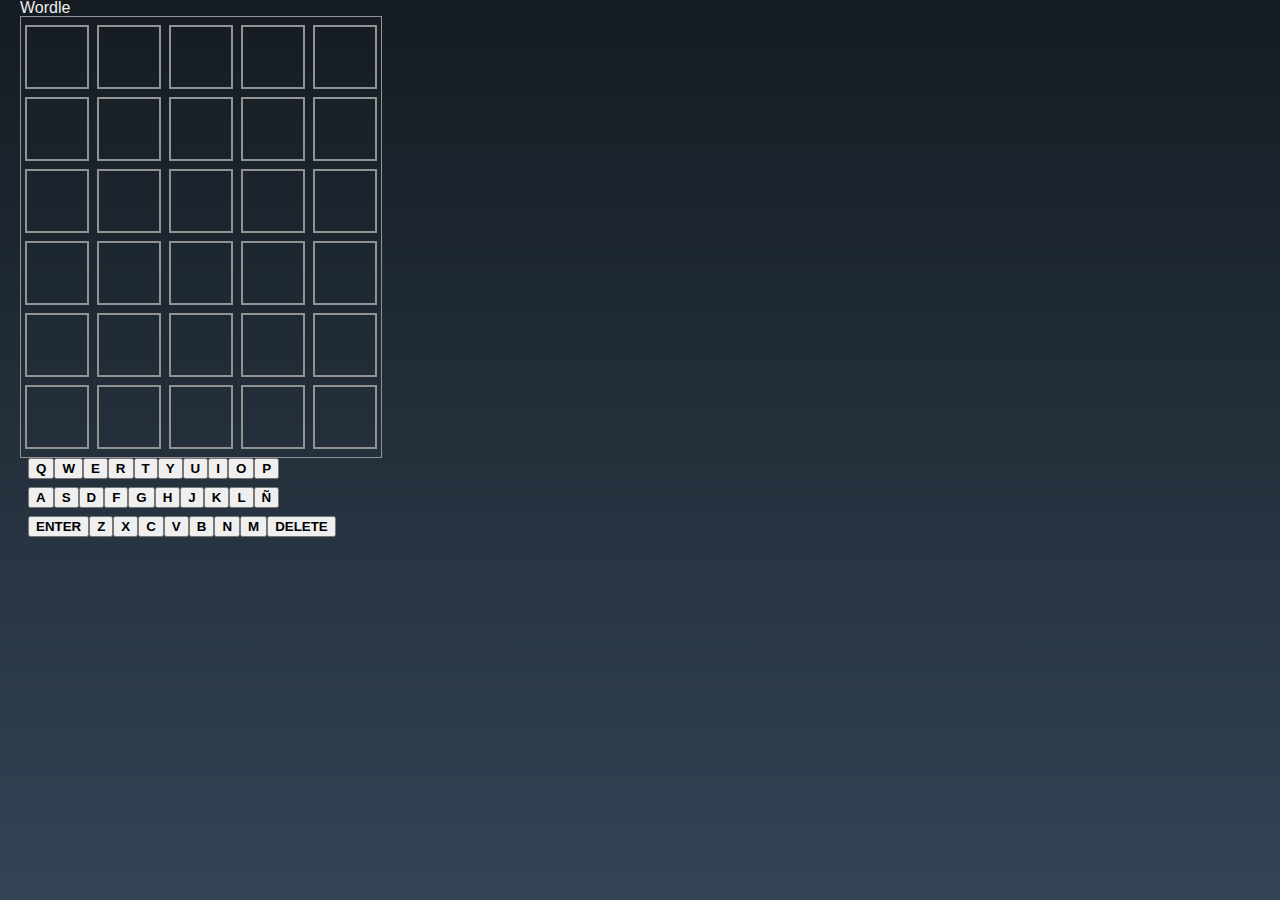
==== html/wordle.html @ 6758c0a9 "Wordle page in progress" ====
<!DOCTYPE html>
<html lang="en">

<head>
    <meta charset="UTF-8">
    <meta http-equiv="X-UA-Compatible" content="IE=edge">
    <meta name="viewport" content="width=<device-width>, initial-scale=1.0">
    <link rel="stylesheet" href="../styles/reset.css">
    <link rel="stylesheet" href="../styles/wordle.css">
    <script src="../scripts/wordle.js" defer></script>
    <title>Wordle</title>
</head>

<body>
    <header class="header">
        Wordle
    </header>
    <div class="main-container">
        <div class="tiles-container">
            <div class="row">
                <div class="tile"></div>
                <div class="tile"></div>
                <div class="tile"></div>
                <div class="tile"></div>
                <div class="tile"></div>
            </div>
            <div class="row">
                <div class="tile"></div>
                <div class="tile"></div>
                <div class="tile"></div>
                <div class="tile"></div>
                <div class="tile"></div>
            </div>
            <div class="row">
                <div class="tile"></div>
                <div class="tile"></div>
                <div class="tile"></div>
                <div class="tile"></div>
                <div class="tile"></div>
            </div>
            <div class="row">
                <div class="tile"></div>
                <div class="tile"></div>
                <div class="tile"></div>
                <div class="tile"></div>
                <div class="tile"></div>
            </div>
            <div class="row">
                <div class="tile"></div>
                <div class="tile"></div>
                <div class="tile"></div>
                <div class="tile"></div>
                <div class="tile"></div>
            </div>
            <div class="row">
                <div class="tile"></div>
                <div class="tile"></div>
                <div class="tile"></div>
                <div class="tile"></div>
                <div class="tile"></div>
            </div>
        </div>
        <div class="virtual-keyboard">
            <div class="keys-row">
                <button class="key">Q</button>
                <button class="key">W</button>
                <button class="key">E</button>
                <button class="key">R</button>
                <button class="key">T</button>
                <button class="key">Y</button>
                <button class="key">U</button>
                <button class="key">I</button>
                <button class="key">O</button>
                <button class="key">P</button>
            </div>
            <div class="keys-row">
                <button class="key">A</button>
                <button class="key">S</button>
                <button class="key">D</button>
                <button class="key">F</button>
                <button class="key">G</button>
                <button class="key">H</button>
                <button class="key">J</button>
                <button class="key">K</button>
                <button class="key">L</button>
                <button class="key">Ñ</button>
            </div>
            <div class="keys-row">
                <button class="key">ENTER</button>
                <button class="key">Z</button>
                <button class="key">X</button>
                <button class="key">C</button>
                <button class="key">V</button>
                <button class="key">B</button>
                <button class="key">N</button>
                <button class="key">M</button>
                <button class="key">DELETE</button>
            </div>
        </div>
    </div>
</body>

</html>
---- styles/wordle.css ----
html, body { min-height: 100%; }

body {
	background-color: #334455;
	background-image: linear-gradient(to bottom, #00000099, transparent);
	color: #eeeeee;
	font-family: 'Lato', sans-serif;
	padding: 0 20px;
	box-sizing: border-box;
}

.main-container {
    display: flex;
    flex-direction: column;
}

.tiles-container {
    display: flex;
    flex-direction: column;
    border: 1px solid #929292;
    align-items: middle;
    width: 360px;
    height: 440px;
}

.row {
    display: flex;
    flex-direction: row;
    width: 100%;
    justify-content: space-around;
}

.tile {
    border: 2px solid #929292;
    width: 60px;
    height: 60px;
    margin-top: 8px;
}

.virtual-keyboard {
    height: 200px;
    margin: 0 8px;
    display: flex;
    flex-direction: column;
    user-select: none;
}

.keys-row {
    display: flex;
    width: 100%;
    margin: 0 auto 8px;
    touch-action: manipulation;
}

.key {
    font-family: inherit;
    font-weight: bold;
}
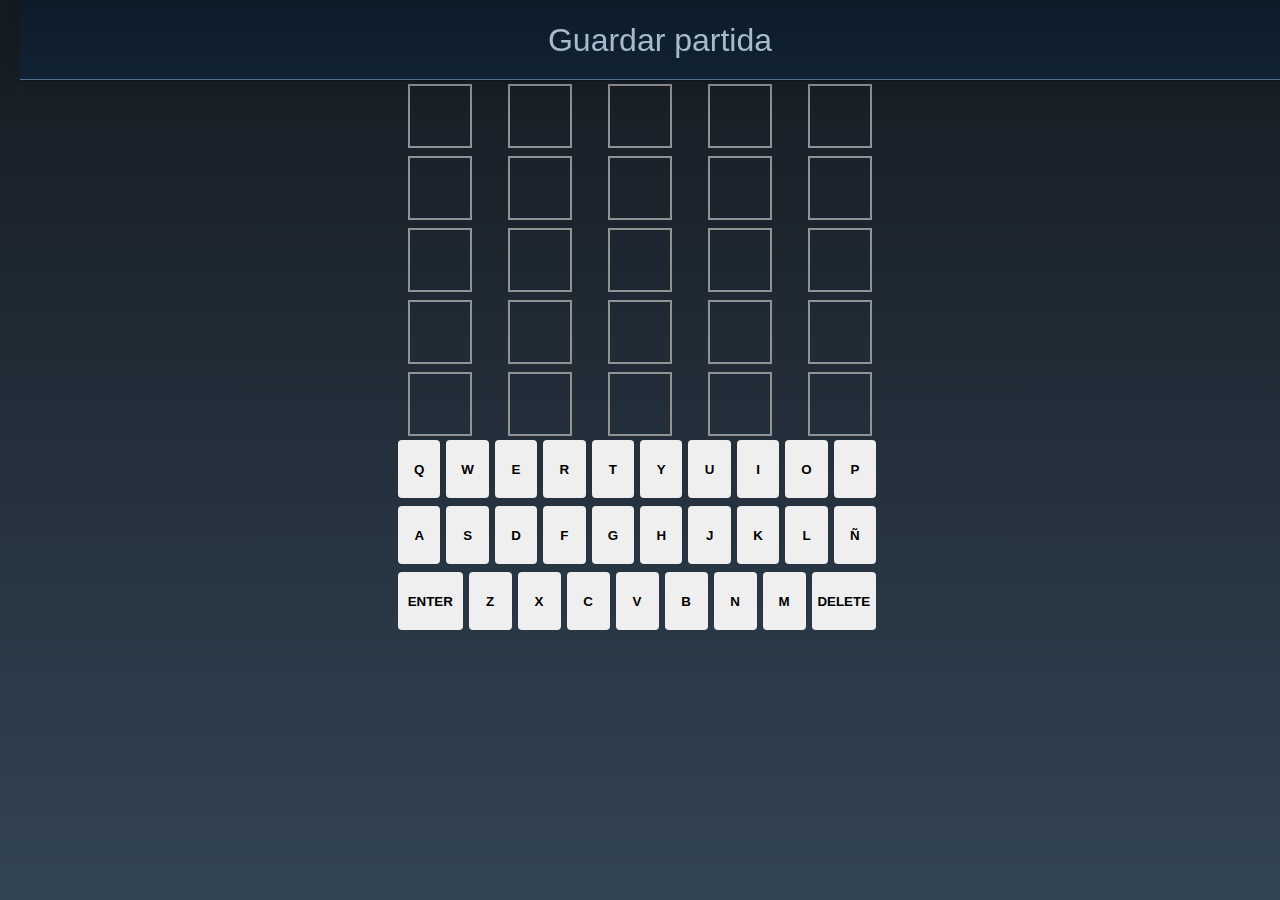
==== commit ccb251b5: "button fixed" ====
--- a/html/wordle.html
+++ b/html/wordle.html
@@ -7,13 +7,16 @@
     <meta name="viewport" content="width=<device-width>, initial-scale=1.0">
     <link rel="stylesheet" href="../styles/reset.css">
     <link rel="stylesheet" href="../styles/wordle.css">
-    <script src="../scripts/wordle.js" defer></script>
+    <script src="../scripts/wordle.js" type="module" defer></script>
     <title>Wordle</title>
 </head>
 
 <body>
     <header class="header">
-        Wordle
+        <ul class="navbar">
+            <span class="save-game">Guardar partida</span>
+            <span class="line"></span>
+        </ul>
     </header>
     <div class="main-container">
         <div class="tiles-container">
@@ -86,7 +89,7 @@
                 <button class="key">Ñ</button>
             </div>
             <div class="keys-row">
-                <button class="key">ENTER</button>
+                <button class="key point-five">ENTER</button>
                 <button class="key">Z</button>
                 <button class="key">X</button>
                 <button class="key">C</button>
@@ -94,7 +97,7 @@
                 <button class="key">B</button>
                 <button class="key">N</button>
                 <button class="key">M</button>
-                <button class="key">DELETE</button>
+                <button class="key point-five">DELETE</button>
             </div>
         </div>
     </div>
--- a/styles/wordle.css
+++ b/styles/wordle.css
@@ -9,7 +9,49 @@
 	box-sizing: border-box;
 }
 
+.navbar {
+	background-color: #112233;
+	background-image: linear-gradient(to bottom, #00000033, transparent);
+	border-bottom: 1px solid #00000033;
+	box-shadow: 0 0 32px #00000033;
+	font-size: 2em;
+	font-weight: 300;
+    display: flex;
+	grid-template-columns: repeat(var(--items), 1fr);
+	position: fixed;
+    width: 100%;
+    justify-content: space-evenly;
+    user-select: none;
+}
+
+.navbar > .save-game {
+	color: #a6bace;
+	padding: .75em;
+	text-align: center;
+	text-decoration: none;
+	transition: all .5s;
+}
+
+.save-game:hover {
+    background: #ffffff0c;
+	color: #aaddff;
+}
+
+.navbar > .line {
+	background: #55718d;
+	height: 1px;
+	pointer-events: none;
+	transition: all .5s;
+	position: absolute;
+	bottom: 0;
+    width: 100%;
+	--index: 0;
+}
+
 .main-container {
+    width: 100%;
+    max-width: 500px;
+    margin: 0 auto;
     display: flex;
     flex-direction: column;
 }
@@ -17,10 +59,12 @@
 .tiles-container {
     display: flex;
     flex-direction: column;
-    border: 1px solid #929292;
-    align-items: middle;
-    width: 360px;
+    width: 100%;
     height: 440px;
+    justify-content: center;
+    align-items: center;
+    flex-grow: 1;
+    overflow: hidden; 
 }
 
 .row {
@@ -39,6 +83,7 @@
 
 .virtual-keyboard {
     height: 200px;
+    width: 484px;
     margin: 0 8px;
     display: flex;
     flex-direction: column;
@@ -55,4 +100,20 @@
 .key {
     font-family: inherit;
     font-weight: bold;
+    border: 0;
+    padding: 0;
+    margin: 0 6px 0 0;
+    height: 58px;
+    border-radius: 4px;
+    cursor: pointer;
+    user-select: none;
+    flex: 1;
+    display: flex;
+    justify-content: center;
+    align-items: center;
+    text-transform: uppercase;
+}
+
+.point-five {
+    flex: 1.5;
 }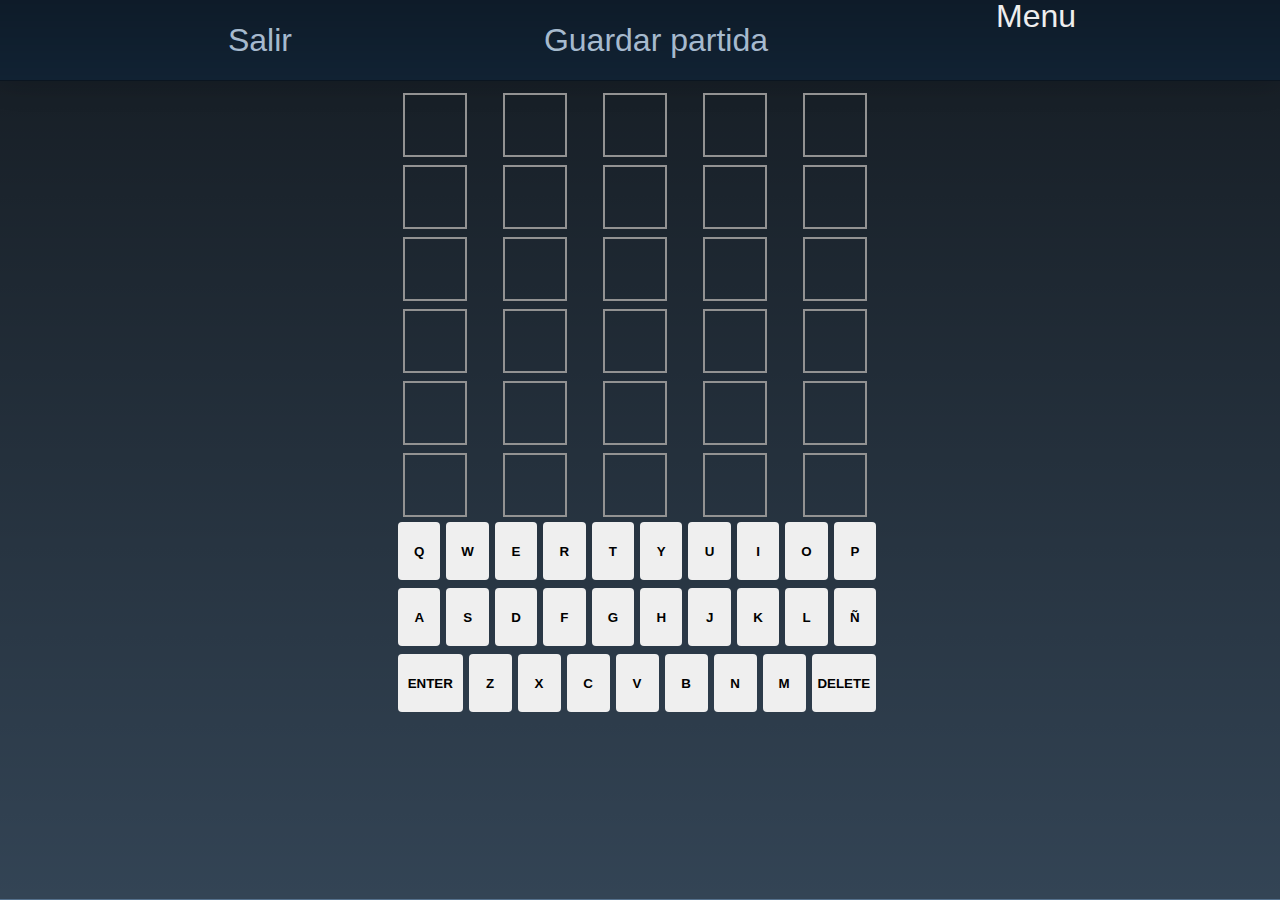
==== commit be129c7e: "main game progress" ====
--- a/html/wordle.html
+++ b/html/wordle.html
@@ -14,7 +14,9 @@
 <body>
     <header class="header">
         <ul class="navbar">
-            <span class="save-game">Guardar partida</span>
+            <span class="exit-game navbar-button">Salir</span>
+            <span class="save-game navbar-button">Guardar partida</span>
+            <span class="deployable-menu">Menu</span>
             <span class="line"></span>
         </ul>
     </header>
--- a/styles/wordle.css
+++ b/styles/wordle.css
@@ -5,7 +5,7 @@
 	background-image: linear-gradient(to bottom, #00000099, transparent);
 	color: #eeeeee;
 	font-family: 'Lato', sans-serif;
-	padding: 0 20px;
+	/* padding: 0 20px; */
 	box-sizing: border-box;
 }
 
@@ -18,13 +18,13 @@
 	font-weight: 300;
     display: flex;
 	grid-template-columns: repeat(var(--items), 1fr);
-	position: fixed;
+	/* position: fixed; */
     width: 100%;
     justify-content: space-evenly;
     user-select: none;
 }
 
-.navbar > .save-game {
+.navbar > .navbar-button {
 	color: #a6bace;
 	padding: .75em;
 	text-align: center;
@@ -32,7 +32,7 @@
 	transition: all .5s;
 }
 
-.save-game:hover {
+.navbar-button:hover {
     background: #ffffff0c;
 	color: #aaddff;
 }
@@ -50,7 +50,7 @@
 
 .main-container {
     width: 100%;
-    max-width: 500px;
+    max-width: 510px;
     margin: 0 auto;
     display: flex;
     flex-direction: column;
@@ -60,6 +60,7 @@
     display: flex;
     flex-direction: column;
     width: 100%;
+    max-width: 500px;
     height: 440px;
     justify-content: center;
     align-items: center;
@@ -84,10 +85,12 @@
 .virtual-keyboard {
     height: 200px;
     width: 484px;
-    margin: 0 8px;
+    margin: 0 auto;
     display: flex;
     flex-direction: column;
     user-select: none;
+    justify-content: center;
+    align-items: center;
 }
 
 .keys-row {
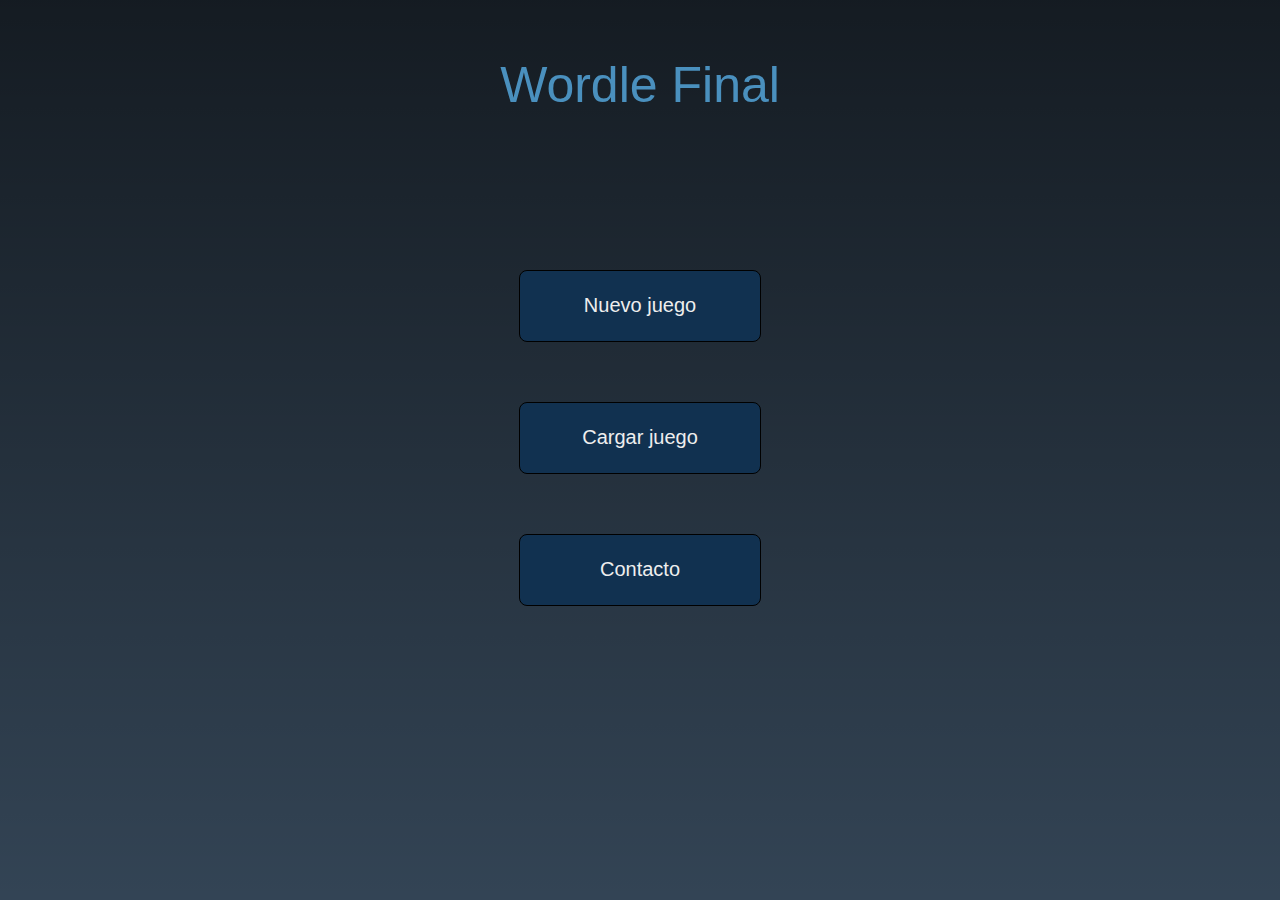
==== commit 82c1b0df: "final changes" ====
--- a/html/wordle.html
+++ b/html/wordle.html
@@ -1,108 +1,86 @@
 <!DOCTYPE html>
 <html lang="en">
+    <head>
+        <meta charset="UTF-8">
+        <meta http-equiv="X-UA-Compatible" content="IE=edge">
+        <meta name="viewport" content="width=device-width, initial-scale=1.0">
+        <link rel="stylesheet" href="../styles/reset.css">
+        <link rel="stylesheet" href="../styles/wordle.css">
 
-<head>
-    <meta charset="UTF-8">
-    <meta http-equiv="X-UA-Compatible" content="IE=edge">
-    <meta name="viewport" content="width=<device-width>, initial-scale=1.0">
-    <link rel="stylesheet" href="../styles/reset.css">
-    <link rel="stylesheet" href="../styles/wordle.css">
-    <script src="../scripts/wordle.js" type="module" defer></script>
-    <title>Wordle</title>
-</head>
+        <script src="../scripts/wordle.js"></script>
+        <title>Wordle</title>
+    </head>
+    <body>
+        <header>
+            <h1>Final LPPA</h1>
+            <nav class="navbar">
+                <a class="btnNav">Inicio</a>
+                <a class="btnNav">Ganadores</a>
+                <a class="btnNav">Contacto</a>
+                <a class="btnNav">Código</a>
+            </nav>
+        </header>
+        
+        <p class="nombre-cronometro"></p>
+        <p class="nombre-cronometro">Iniciando cronómetro...</p>
+        <form class="main-container">
+            <fieldset id="row0" class="row">
+                <input maxlength="1" id="f0c0" class="tile">
+                <input maxlength="1" id="f0c1" class="tile">
+                <input maxlength="1" id="f0c2" class="tile">
+                <input maxlength="1" id="f0c3" class="tile">
+                <input maxlength="1" id="f0c4" class="tile">
+            </fieldset>
+            <fieldset id="row1" class="row">
+                <input maxlength="1" id="f1c0" class="tile">
+                <input maxlength="1" id="f1c1" class="tile">
+                <input maxlength="1" id="f1c2" class="tile">
+                <input maxlength="1" id="f1c3" class="tile">
+                <input maxlength="1" id="f1c4" class="tile">
+            </fieldset>
+            <fieldset id="row2" class="row">
+                <input maxlength="1" id="f2c0" class="tile">
+                <input maxlength="1" id="f2c1" class="tile">
+                <input maxlength="1" id="f2c2" class="tile">
+                <input maxlength="1" id="f2c3" class="tile">
+                <input maxlength="1" id="f2c4" class="tile">
+            </fieldset>
+            <fieldset id="row3" class="row">
+                <input maxlength="1" id="f3c0" class="tile">
+                <input maxlength="1" id="f3c1" class="tile">
+                <input maxlength="1" id="f3c2" class="tile">
+                <input maxlength="1" id="f3c3" class="tile">
+                <input maxlength="1" id="f3c4" class="tile">
+            </fieldset>
+            <fieldset id="row4" class="row">
+                <input maxlength="1" id="f4c0" class="tile">
+                <input maxlength="1" id="f4c1" class="tile">
+                <input maxlength="1" id="f4c2" class="tile">
+                <input maxlength="1" id="f4c3" class="tile">
+                <input maxlength="1" id="f4c4" class="tile">
+            </fieldset>
+            <fieldset id="row5" class="row">
+                <input maxlength="1" id="f5c0" class="tile">
+                <input maxlength="1" id="f5c1" class="tile">
+                <input maxlength="1" id="f5c2" class="tile">
+                <input maxlength="1" id="f5c3" class="tile">
+                <input maxlength="1" id="f5c4" class="tile">
+            </fieldset>
+            <input type="button" class="btnGuardar" value="Guardar partida">
+        </form>
 
-<body>
-    <header class="header">
-        <ul class="navbar">
-            <span class="exit-game navbar-button">Salir</span>
-            <span class="save-game navbar-button">Guardar partida</span>
-            <span class="deployable-menu">Menu</span>
-            <span class="line"></span>
-        </ul>
-    </header>
-    <div class="main-container">
-        <div class="tiles-container">
-            <div class="row">
-                <div class="tile"></div>
-                <div class="tile"></div>
-                <div class="tile"></div>
-                <div class="tile"></div>
-                <div class="tile"></div>
+        <section class="modal" id="sctModal">
+            <div class="modal-container">
+                <h2 class="modal-title"></h2>
+                <p class="modal-text"></p>
+                <span class="modal-btn">Cerrar</span>
             </div>
-            <div class="row">
-                <div class="tile"></div>
-                <div class="tile"></div>
-                <div class="tile"></div>
-                <div class="tile"></div>
-                <div class="tile"></div>
-            </div>
-            <div class="row">
-                <div class="tile"></div>
-                <div class="tile"></div>
-                <div class="tile"></div>
-                <div class="tile"></div>
-                <div class="tile"></div>
-            </div>
-            <div class="row">
-                <div class="tile"></div>
-                <div class="tile"></div>
-                <div class="tile"></div>
-                <div class="tile"></div>
-                <div class="tile"></div>
-            </div>
-            <div class="row">
-                <div class="tile"></div>
-                <div class="tile"></div>
-                <div class="tile"></div>
-                <div class="tile"></div>
-                <div class="tile"></div>
-            </div>
-            <div class="row">
-                <div class="tile"></div>
-                <div class="tile"></div>
-                <div class="tile"></div>
-                <div class="tile"></div>
-                <div class="tile"></div>
-            </div>
-        </div>
-        <div class="virtual-keyboard">
-            <div class="keys-row">
-                <button class="key">Q</button>
-                <button class="key">W</button>
-                <button class="key">E</button>
-                <button class="key">R</button>
-                <button class="key">T</button>
-                <button class="key">Y</button>
-                <button class="key">U</button>
-                <button class="key">I</button>
-                <button class="key">O</button>
-                <button class="key">P</button>
-            </div>
-            <div class="keys-row">
-                <button class="key">A</button>
-                <button class="key">S</button>
-                <button class="key">D</button>
-                <button class="key">F</button>
-                <button class="key">G</button>
-                <button class="key">H</button>
-                <button class="key">J</button>
-                <button class="key">K</button>
-                <button class="key">L</button>
-                <button class="key">Ñ</button>
-            </div>
-            <div class="keys-row">
-                <button class="key point-five">ENTER</button>
-                <button class="key">Z</button>
-                <button class="key">X</button>
-                <button class="key">C</button>
-                <button class="key">V</button>
-                <button class="key">B</button>
-                <button class="key">N</button>
-                <button class="key">M</button>
-                <button class="key point-five">DELETE</button>
-            </div>
-        </div>
-    </div>
-</body>
+        </section>
 
+        <footer>
+            <p>
+                Examen final LPPA. Ignacio Arron.
+            </p>
+        </footer>
+    </body>
 </html>--- a/styles/wordle.css
+++ b/styles/wordle.css
@@ -7,6 +7,22 @@
 	font-family: 'Lato', sans-serif;
 	/* padding: 0 20px; */
 	box-sizing: border-box;
+}
+
+.verde {
+    background-color: #00ff59;
+}
+
+.amarillo {
+    background-color: #e5ff00;
+}
+
+.gris {
+    background-color: #555555;
+}
+
+.blanco {
+    background-color: #ffffff;
 }
 
 .navbar {
@@ -24,7 +40,7 @@
     user-select: none;
 }
 
-.navbar > .navbar-button {
+.navbar > a {
 	color: #a6bace;
 	padding: .75em;
 	text-align: center;
@@ -32,7 +48,7 @@
 	transition: all .5s;
 }
 
-.navbar-button:hover {
+a:hover {
     background: #ffffff0c;
 	color: #aaddff;
 }
@@ -51,15 +67,17 @@
 .main-container {
     width: 100%;
     max-width: 510px;
-    margin: 0 auto;
+    margin: 60px auto;
     display: flex;
     flex-direction: column;
+    justify-content: center;
+    align-items: center;
 }
 
 .tiles-container {
     display: flex;
     flex-direction: column;
-    width: 100%;
+    width: 70%;
     max-width: 500px;
     height: 440px;
     justify-content: center;
@@ -82,41 +100,67 @@
     margin-top: 8px;
 }
 
-.virtual-keyboard {
-    height: 200px;
-    width: 484px;
-    margin: 0 auto;
-    display: flex;
+.modal{
+    position:fixed;
+    z-index: 1;
+    top:0;
+    left:0;
+    right: 0;
+    bottom: 0;
+    background-color: rgb(17, 17, 17, 0.50);
+    display:flex;
+    opacity: 0;
+    pointer-events: none;
+    user-select: none;
+}
+
+.modal-show{
+    opacity: 1;
+    pointer-events: unset;
+}
+
+.modal-container{
+    margin:auto;
+    width: 90%;
+    max-width: 600px;
+    max-height: 90%;
+    background-color: #2e2e2e;
+    border-radius: 10px;
+    padding: 48px 40px;
+    display:flex;
     flex-direction: column;
-    user-select: none;
-    justify-content: center;
+    justify-content: space-around;
     align-items: center;
 }
 
-.keys-row {
-    display: flex;
-    width: 100%;
-    margin: 0 auto 8px;
-    touch-action: manipulation;
+.modal-title{
+    font-size: 40px;
+    font-weight: 700;
+    text-align: center;
+    margin-bottom: 25px;
 }
 
-.key {
-    font-family: inherit;
-    font-weight: bold;
-    border: 0;
-    padding: 0;
-    margin: 0 6px 0 0;
-    height: 58px;
-    border-radius: 4px;
-    cursor: pointer;
-    user-select: none;
-    flex: 1;
-    display: flex;
-    justify-content: center;
-    align-items: center;
-    text-transform: uppercase;
+.modal-text{
+    font-size: 20px;
+    text-align: center;
+    font-weight: 600;
+    margin-bottom: 25px;
 }
 
-.point-five {
-    flex: 1.5;
+.modal-btn{
+    color: #ffffff;
+    background-color: #000000;
+    padding: 16px 48px;
+    border: 1px solid;
+    border-radius: 6px;
+    display:inline-block;
+    font-weight: 300;
+    transition: background-color .3s;
+    margin: 8px;
+    cursor: pointer;
+}
+
+.modal-btn:hover{
+    color: #12a5af;
+    background-color: #ffffff;
 }